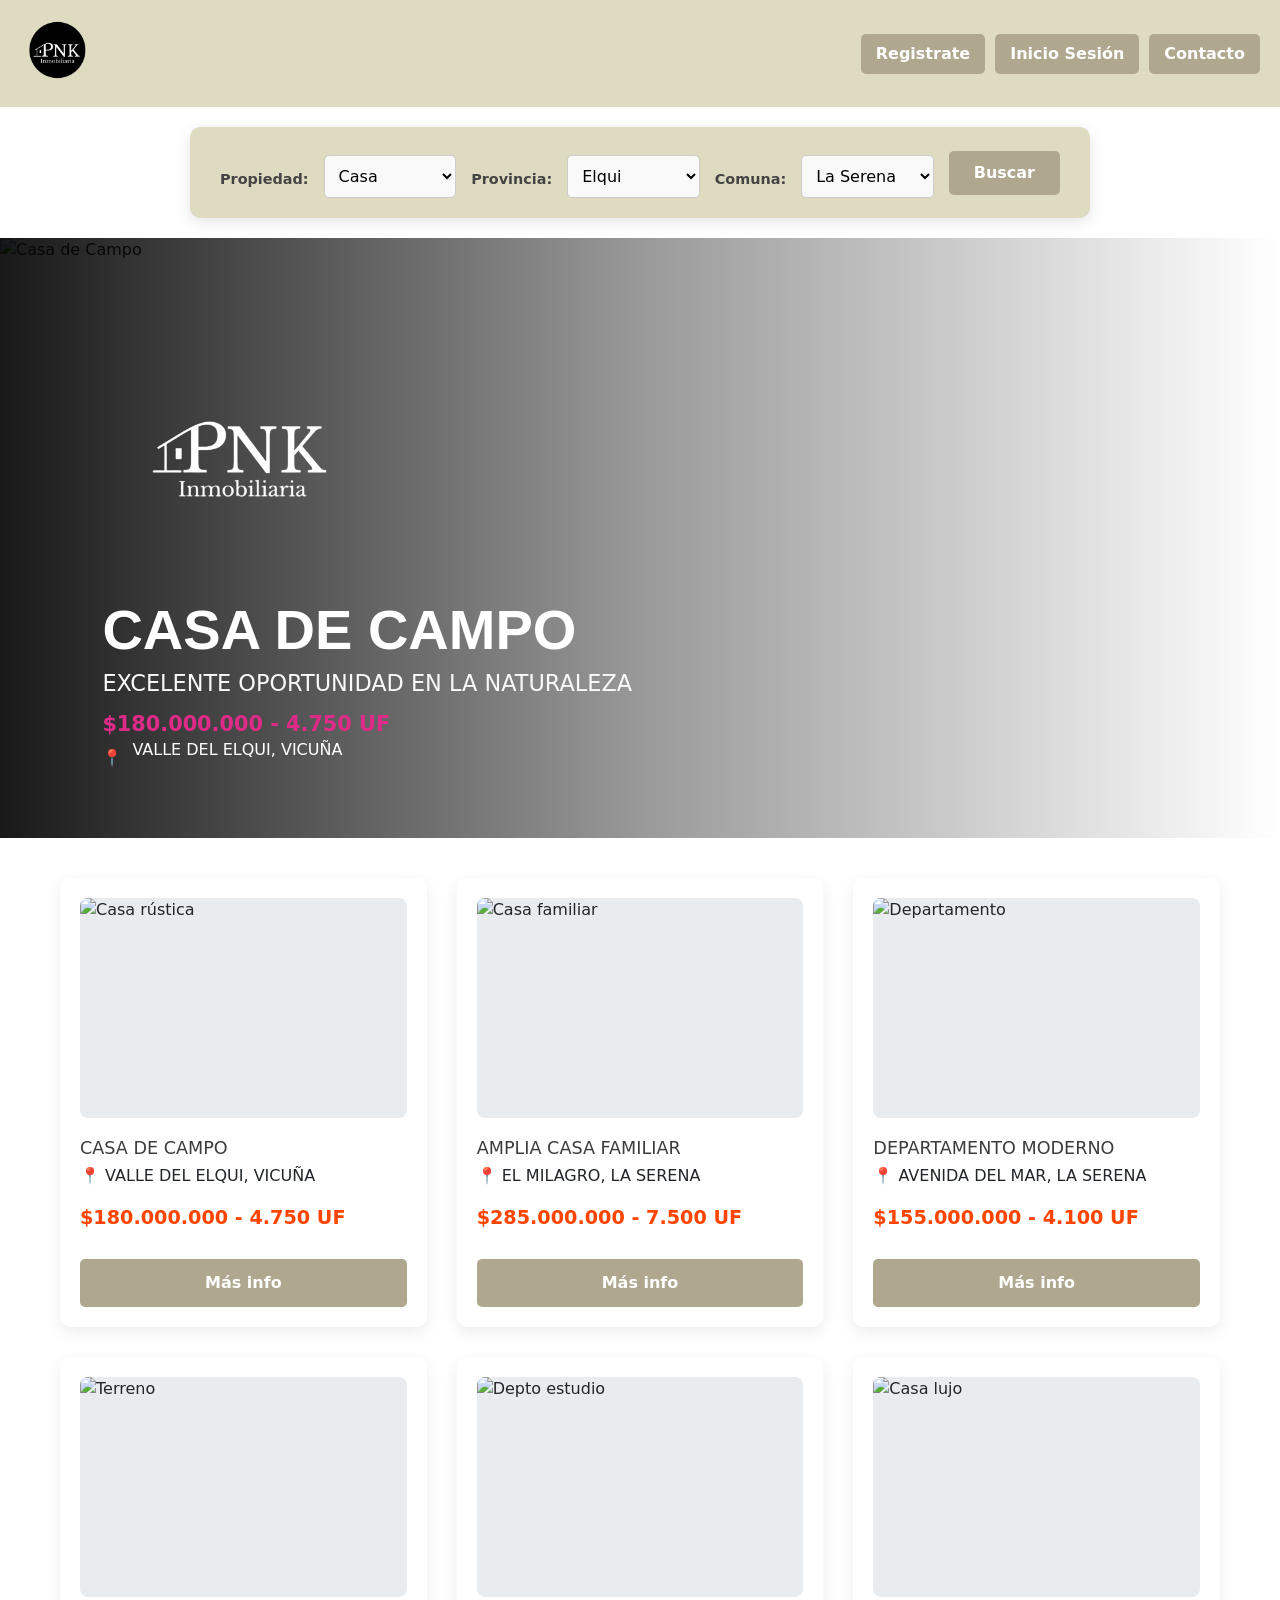
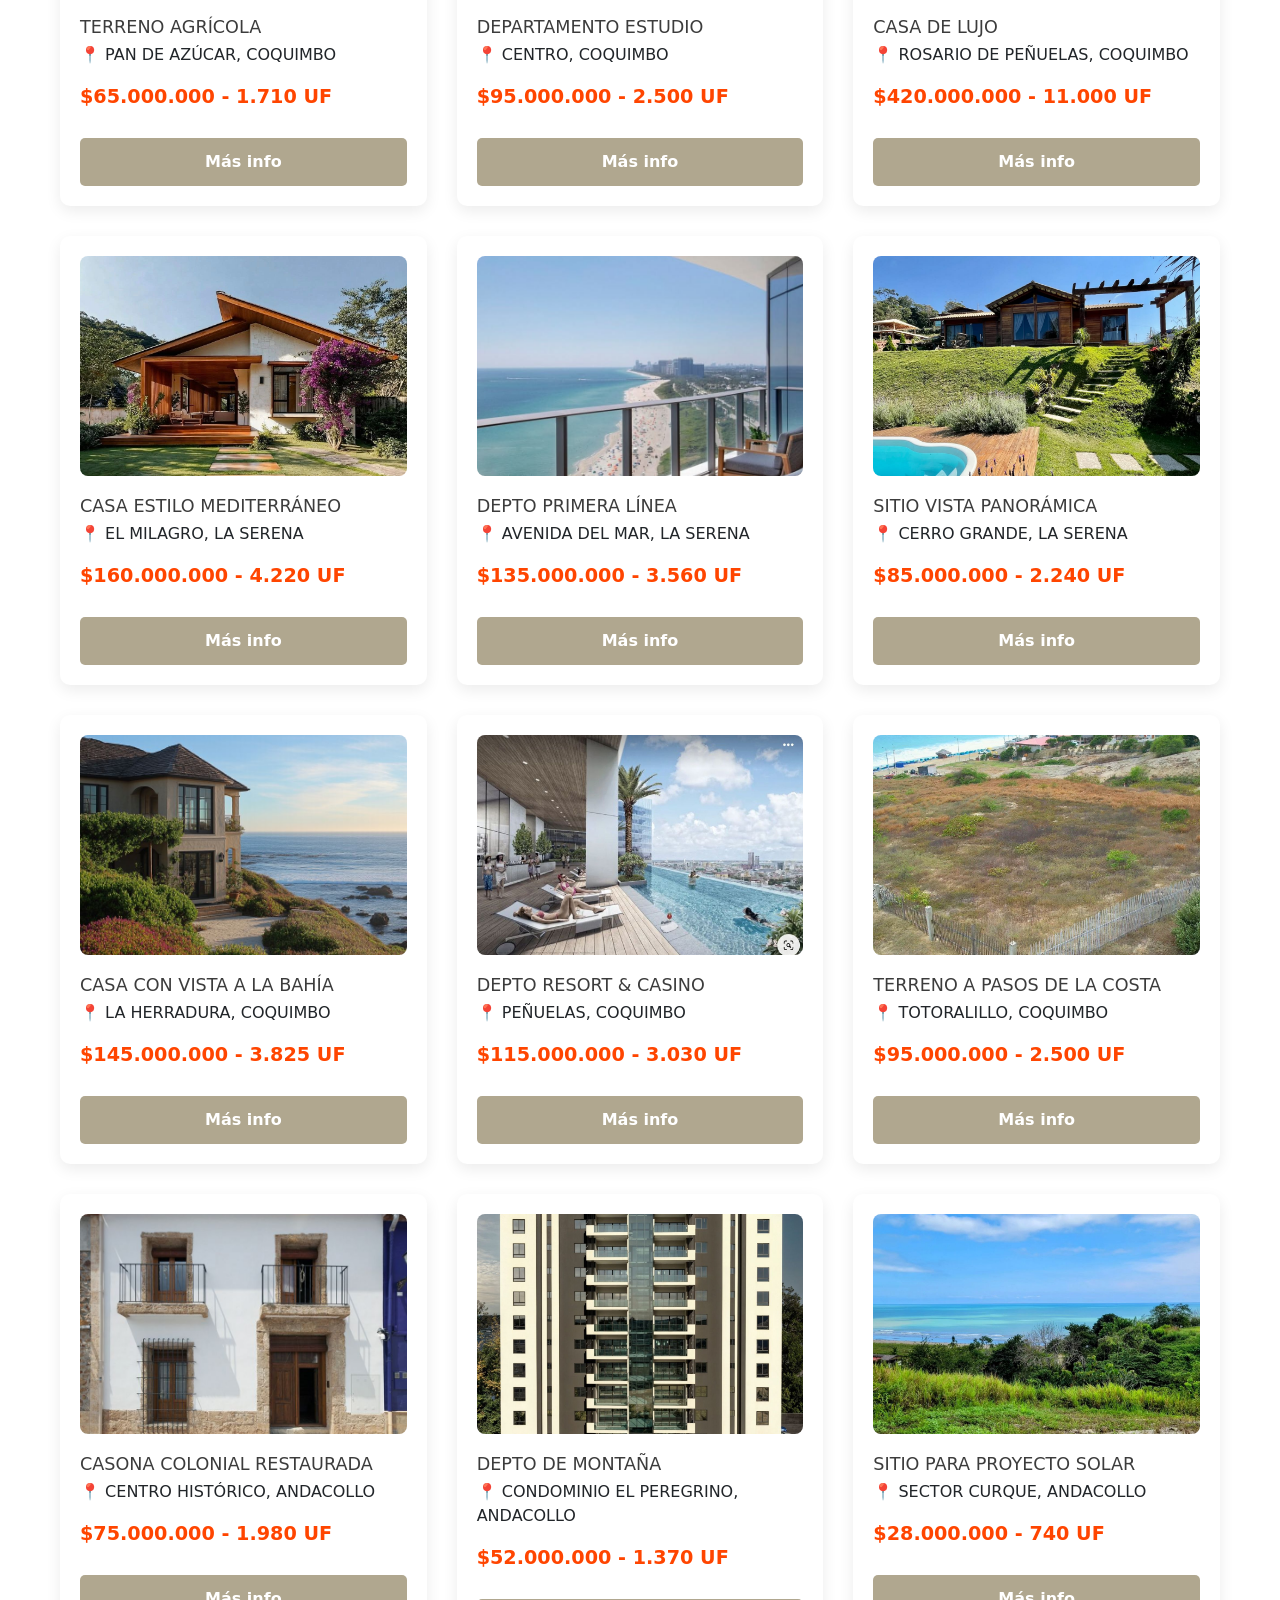
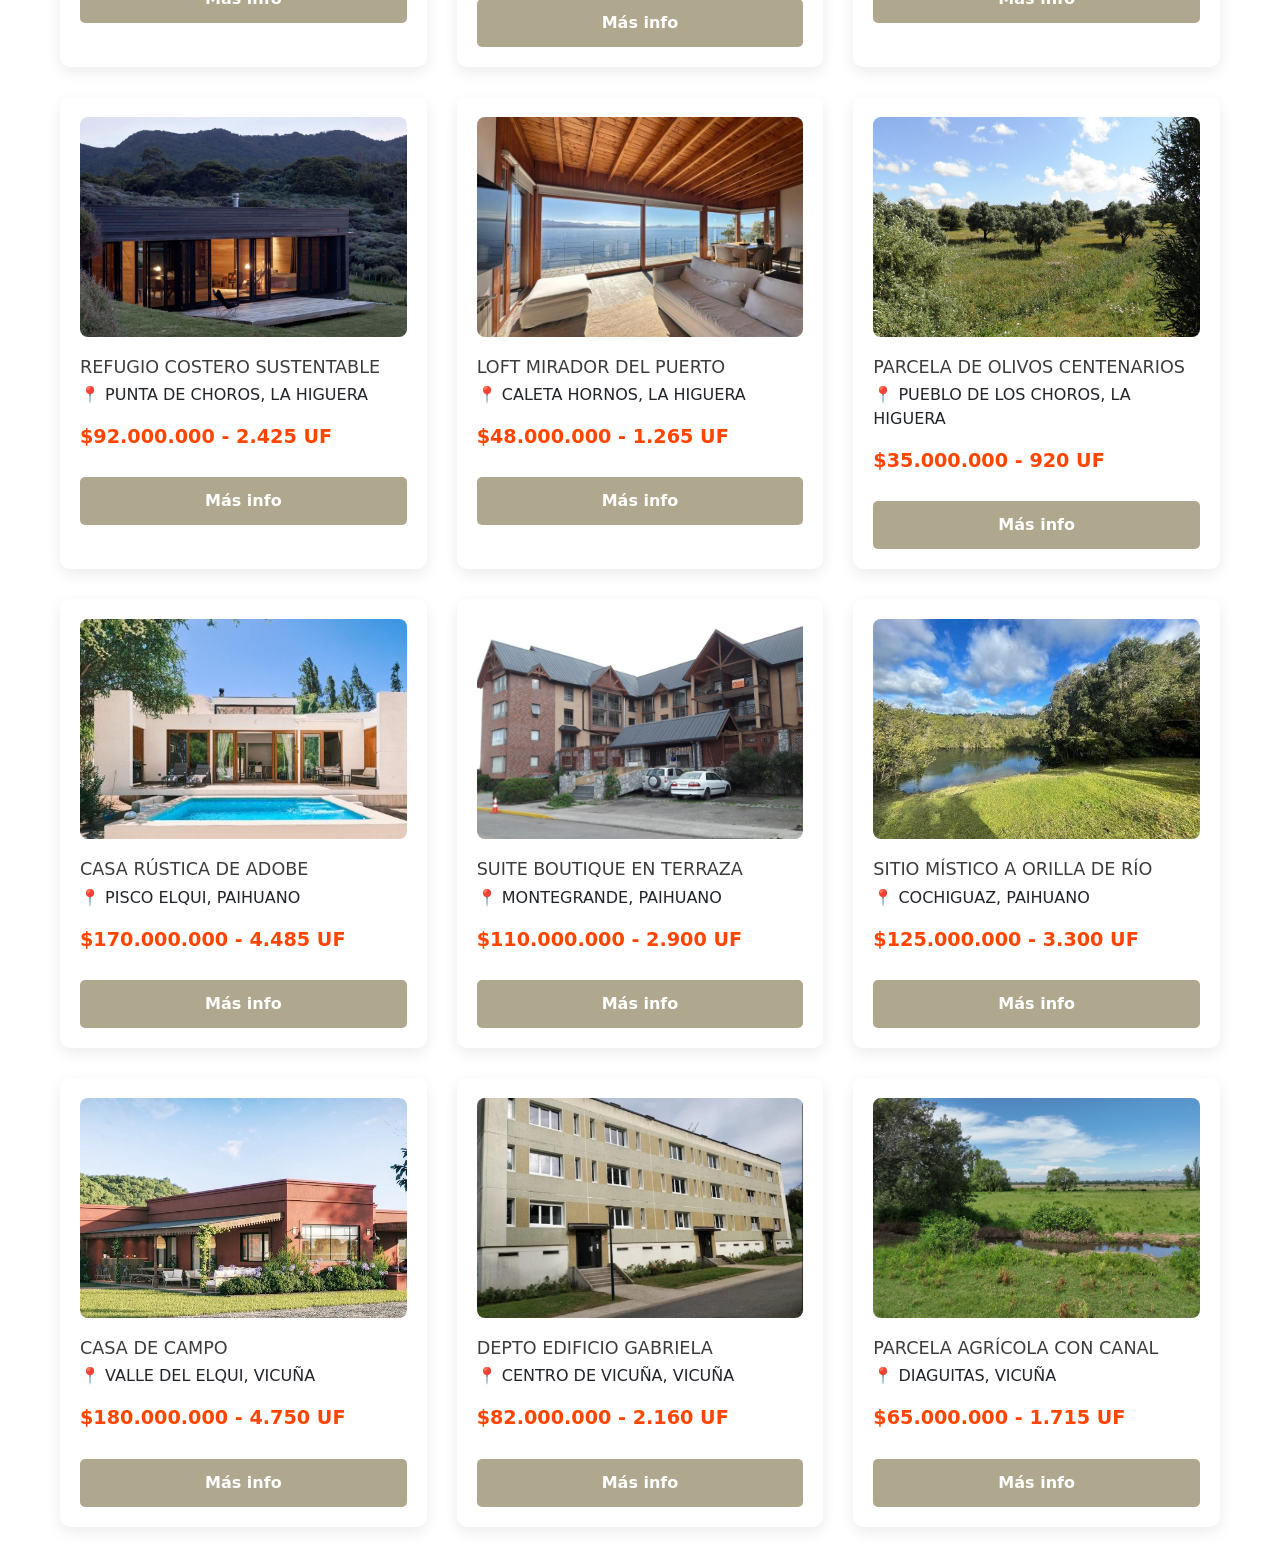
==== index.html @ b803e33d "Subiendo esqueleto oficial: CRUD de propiedades, BD y vistas" ====
<!DOCTYPE html>
<html lang="es">
<head>
  <meta charset="UTF-8">
  <meta name="viewport" content="width=device-width, initial-scale=1.0">
  <title>PNK Inmobiliaria</title>
  <link rel="stylesheet" href="css/mystyle.css">
  <link rel="stylesheet" href="https://cdn.jsdelivr.net/npm/bootstrap@5.3.3/dist/css/bootstrap.min.css">

</head>

<body>

  <header>
<ul>
  <li class="logo">
    <a href="index.html" class="logo-link">
      <img src="img/logo.png" alt="Logo">
    </a>
  </li>
</ul>

<ul>
  <li><a href="registro.php">Registrate</a></li>
  <li><a href="iniciosesion.php">Inicio Sesión</a></li>
  <li><a href="contacto.php">Contacto</a></li>
</ul>
</header>


  <section class="filtros_propiedad">
    <form>
      <label for="tipo_propiedad">Propiedad:</label>
      <select id="tipo_propiedad" name="tipo_propiedad">
        <option value="Casa">Casa</option>
        <option value="Departamento">Departamento</option>
        <option value="Terreno">Terreno</option>
      </select>

      <label for="provincia">Provincia:</label>
      <select id="provincia" name="provincia">
        <option value="Elqui">Elqui</option>
        <option value="Limarí">Limarí</option>
        <option value="Choapa">Choapa</option>
      </select>

      <label for="comuna">Comuna:</label>
      <select id="comuna" name="comuna">
        <option value="La Serena">La Serena</option>
        <option value="Coquimbo">Coquimbo</option>
        <option value="Andacollo">Andacollo</option>
        <option value="La Higuera">La Higuera</option>
        <option value="Paihuano">Paihuano</option>
        <option value="Vicuña">Vicuña</option>
      </select>

      <button type="button" onclick="window.location.href='catalogo.php'">Buscar</button>
    </form>
  </section>

  <section class="carrusel">
    <div id="carouselExampleControls" class="carousel slide" data-bs-ride="carousel" data-bs-interval="4000">
      <div class="carousel-inner">

        <div class="carousel-item active"> 
          <img src="https://images.pexels.com/photos/9643118/pexels-photo-9643118.jpeg" class="d-block w-100" alt="Casa de Campo">
          <div class="carousel-content-overlay">
          <div class="carousel-logo">
          <img src="img/logocarrusel.png" alt="Logo PNK Inmobiliaria" class="logo-img">
          </div>
            <div class="carousel-text-main">
              <h1>CASA DE CAMPO</h1>
              <h2>EXCELENTE OPORTUNIDAD EN LA NATURALEZA</h2>
              <h3 class="destacado">$180.000.000 - 4.750 UF</h3>
            </div>
            <div class="carousel-location">
                <span class="icono-ubicacion">📍</span> <p>VALLE DEL ELQUI, VICUÑA</p>
            </div>
          </div>
        </div>

        <div class="carousel-item"> 
          <img src="https://images.pexels.com/photos/3935333/pexels-photo-3935333.jpeg" class="d-block w-100" alt="Casa Familiar">
          <div class="carousel-content-overlay">
          <div class="carousel-logo"><img src="img/logocarrusel.png" alt="Logo PNK Inmobiliaria" class="logo-img">  </div>
            <div class="carousel-text-main">
              <h1>AMPLIA CASA FAMILIAR</h1>
              <h2>IDEAL PARA LA VIDA EN FAMILIA</h2>
              <h3 class="destacado">$285.000.000 - 7.500 UF</h3>
            </div>
            <div class="carousel-location"><span class="icono-ubicacion">📍</span> <p>EL MILAGRO, LA SERENA</p></div>
          </div>
        </div>

        <div class="carousel-item"> 
          <img src="https://images.pexels.com/photos/28368005/pexels-photo-28368005.jpeg" class="d-block w-100" alt="Departamento">
          <div class="carousel-content-overlay">
          <div class="carousel-logo"><img src="img/logocarrusel.png" alt="Logo PNK Inmobiliaria" class="logo-img">  </div>
            <div class="carousel-text-main">
              <h1>DEPARTAMENTO MODERNO</h1>
              <h2>DISEÑO Y COMODIDAD A PASOS DEL MAR</h2>
              <h3 class="destacado">$155.000.000 - 4.100 UF</h3>
            </div>
            <div class="carousel-location"><span class="icono-ubicacion">📍</span> <p>AVENIDA DEL MAR, LA SERENA</p></div>
          </div>
        </div>

        <div class="carousel-item"> 
          <img src="https://images.pexels.com/photos/36075876/pexels-photo-36075876.jpeg" class="d-block w-100" alt="Terreno">
          <div class="carousel-content-overlay">
          <div class="carousel-logo"><img src="img/logocarrusel.png" alt="Logo PNK Inmobiliaria" class="logo-img">  </div>
            <div class="carousel-text-main">
              <h1>TERRENO AGRÍCOLA</h1>
              <h2>AMPLIOS ESPACIOS PARA TUS PROYECTOS</h2>
              <h3 class="destacado">$65.000.000 - 1.710 UF</h3>
            </div>
            <div class="carousel-location"><span class="icono-ubicacion">📍</span> <p>PAN DE AZÚCAR, COQUIMBO</p></div>
          </div>
        </div>

        <div class="carousel-item"> 
          <img src="https://images.pexels.com/photos/26571206/pexels-photo-26571206.jpeg" class="d-block w-100" alt="Depto Estudio">
          <div class="carousel-content-overlay">
            <div class="carousel-logo"><img src="img/logocarrusel.png" alt="Logo PNK Inmobiliaria" class="logo-img">  </div>
            <div class="carousel-text-main">
              <h1>DEPARTAMENTO ESTUDIO</h1>
              <h2>CÉNTRICO, PRÁCTICO Y CONECTADO</h2>
              <h3 class="destacado">$95.000.000 - 2.500 UF</h3>
            </div>
            <div class="carousel-location"><span class="icono-ubicacion">📍</span> <p>CENTRO, COQUIMBO</p></div>
          </div>
        </div>

        <div class="carousel-item"> 
          <img src="https://images.pexels.com/photos/8134845/pexels-photo-8134845.jpeg" class="d-block w-100" alt="Casa Lujo">
          <div class="carousel-content-overlay">
          <div class="carousel-logo"><img src="img/logocarrusel.png" alt="Logo PNK Inmobiliaria" class="logo-img">  </div>
            <div class="carousel-text-main">
              <h1>CASA DE LUJO</h1>
              <h2>DISEÑO EXCLUSIVO Y FINAS TERMINACIONES</h2>
              <h3 class="destacado">$420.000.000 - 11.000 UF</h3>
            </div>
            <div class="carousel-location"><span class="icono-ubicacion">📍</span> <p>ROSARIO DE PEÑUELAS, COQUIMBO</p></div>
          </div>
        </div>

        <!-- NUEVAS PROPIEDADES CARRUSEL (sin imagen) -->

        <div class="carousel-item"> 
          <img src="img/casa_laserena_mediterraneo.jpg" class="d-block w-100" alt="Casa moderna con antejardín">
          <div class="carousel-content-overlay">
          <div class="carousel-logo"><img src="img/logocarrusel.png" alt="Logo PNK Inmobiliaria" class="logo-img">  </div>
            <div class="carousel-text-main">
              <h1>CASA ESTILO MEDITERRÁNEO</h1>
              <h2>ENCANTO Y ELEGANCIA EN EL MILAGRO</h2>
              <h3 class="destacado">$160.000.000 - 4.220 UF</h3>
            </div>
            <div class="carousel-location"><span class="icono-ubicacion">📍</span> <p>EL MILAGRO, LA SERENA</p></div>
          </div>
        </div>

        <div class="carousel-item"> 
          <img src="img/depto_laserena_primeralinea.jpg" class="d-block w-100" alt="Balcón mirando a la playa">
          <div class="carousel-content-overlay">
          <div class="carousel-logo"><img src="img/logocarrusel.png" alt="Logo PNK Inmobiliaria" class="logo-img">  </div>
            <div class="carousel-text-main">
              <h1>DEPTO PRIMERA LÍNEA</h1>
              <h2>VISTA AL MAR EN AVENIDA DEL MAR</h2>
              <h3 class="destacado">$135.000.000 - 3.560 UF</h3>
            </div>
            <div class="carousel-location"><span class="icono-ubicacion">📍</span> <p>AVENIDA DEL MAR, LA SERENA</p></div>
          </div>
        </div>

        <div class="carousel-item"> 
          <img src="img/terreno_laserena_panoramico.jpg" class="d-block w-100" alt="Sitio en el cerro con vista a la bahía">
          <div class="carousel-content-overlay">
          <div class="carousel-logo"><img src="img/logocarrusel.png" alt="Logo PNK Inmobiliaria" class="logo-img">  </div>
            <div class="carousel-text-main">
              <h1>SITIO VISTA PANORÁMICA</h1>
              <h2>MIRADOR NATURAL EN CERRO GRANDE</h2>
              <h3 class="destacado">$85.000.000 - 2.240 UF</h3>
            </div>
            <div class="carousel-location"><span class="icono-ubicacion">📍</span> <p>CERRO GRANDE, LA SERENA</p></div>
          </div>
        </div>

        <div class="carousel-item"> 
          <img src="img/casa_coquimbo_bahia.jpg" class="d-block w-100" alt="Casa en pendiente mirando al mar">
          <div class="carousel-content-overlay">
          <div class="carousel-logo"><img src="img/logocarrusel.png" alt="Logo PNK Inmobiliaria" class="logo-img">  </div>
            <div class="carousel-text-main">
              <h1>CASA CON VISTA A LA BAHÍA</h1>
              <h2>VIVE FRENTE AL MAR EN LA HERRADURA</h2>
              <h3 class="destacado">$145.000.000 - 3.825 UF</h3>
            </div>
            <div class="carousel-location"><span class="icono-ubicacion">📍</span> <p>LA HERRADURA, COQUIMBO</p></div>
          </div>
        </div>

        <div class="carousel-item"> 
          <img src="img/depto_coquimbo_resort.jpg" class="d-block w-100" alt="Edificio moderno con piscina central">
          <div class="carousel-content-overlay">
          <div class="carousel-logo"><img src="img/logocarrusel.png" alt="Logo PNK Inmobiliaria" class="logo-img">  </div>
            <div class="carousel-text-main">
              <h1>DEPTO RESORT & CASINO</h1>
              <h2>LUJO Y ENTRETENCIÓN EN PEÑUELAS</h2>
              <h3 class="destacado">$115.000.000 - 3.030 UF</h3>
            </div>
            <div class="carousel-location"><span class="icono-ubicacion">📍</span> <p>PEÑUELAS, COQUIMBO</p></div>
          </div>
        </div>

        <div class="carousel-item"> 
          <img src="img/terreno_coquimbo_totoralillo.jpg" class="d-block w-100" alt="Terreno de arena a pasos del agua">
          <div class="carousel-content-overlay">
          <div class="carousel-logo"><img src="img/logocarrusel.png" alt="Logo PNK Inmobiliaria" class="logo-img">  </div>
            <div class="carousel-text-main">
              <h1>TERRENO A PASOS DE LA COSTA</h1>
              <h2>ÚLTIMO TERRENO FRENTE AL MAR</h2>
              <h3 class="destacado">$95.000.000 - 2.500 UF</h3>
            </div>
            <div class="carousel-location"><span class="icono-ubicacion">📍</span> <p>TOTORALILLO, COQUIMBO</p></div>
          </div>
        </div>

        <div class="carousel-item"> 
          <img src="img/casa_andacollo_colonial.jpg" class="d-block w-100" alt="Fachada de casa tradicional/pueblo">
          <div class="carousel-content-overlay">
          <div class="carousel-logo"><img src="img/logocarrusel.png" alt="Logo PNK Inmobiliaria" class="logo-img">  </div>
            <div class="carousel-text-main">
              <h1>CASONA COLONIAL RESTAURADA</h1>
              <h2>HISTORIA Y ARQUITECTURA EN EL CENTRO</h2>
              <h3 class="destacado">$75.000.000 - 1.980 UF</h3>
            </div>
            <div class="carousel-location"><span class="icono-ubicacion">📍</span> <p>CENTRO HISTÓRICO, ANDACOLLO</p></div>
          </div>
        </div>

        <div class="carousel-item"> 
          <img src="img/depto_andacollo_montana.jpg" class="d-block w-100" alt="Edificio pequeño rodeado de cerros">
          <div class="carousel-content-overlay">
          <div class="carousel-logo"><img src="img/logocarrusel.png" alt="Logo PNK Inmobiliaria" class="logo-img">  </div>
            <div class="carousel-text-main">
              <h1>DEPTO DE MONTAÑA</h1>
              <h2>PAZ Y NATURALEZA EN EL PEREGRINO</h2>
              <h3 class="destacado">$52.000.000 - 1.370 UF</h3>
            </div>
            <div class="carousel-location"><span class="icono-ubicacion">📍</span> <p>CONDOMINIO EL PEREGRINO, ANDACOLLO</p></div>
          </div>
        </div>

        <div class="carousel-item"> 
          <img src="img/terreno_andacollo_solar.jpg" class="d-block w-100" alt="Sitio plano, árido y a todo sol">
          <div class="carousel-content-overlay">
          <div class="carousel-logo"><img src="img/logocarrusel.png" alt="Logo PNK Inmobiliaria" class="logo-img">  </div>
            <div class="carousel-text-main">
              <h1>SITIO PARA PROYECTO SOLAR</h1>
              <h2>ENERGÍA RENOVABLE EN CURQUE</h2>
              <h3 class="destacado">$28.000.000 - 740 UF</h3>
            </div>
            <div class="carousel-location"><span class="icono-ubicacion">📍</span> <p>SECTOR CURQUE, ANDACOLLO</p></div>
          </div>
        </div>

        <div class="carousel-item"> 
          <img src="img/casa_madera_playa.jpg" class="d-block w-100" alt="Casa de madera estilo playero/dunas">
          <div class="carousel-content-overlay">
          <div class="carousel-logo"><img src="img/logocarrusel.png" alt="Logo PNK Inmobiliaria" class="logo-img">  </div>
            <div class="carousel-text-main">
              <h1>REFUGIO COSTERO SUSTENTABLE</h1>
              <h2>ECO-LUJO EN PUNTA DE CHOROS</h2>
              <h3 class="destacado">$92.000.000 - 2.425 UF</h3>
            </div>
            <div class="carousel-location"><span class="icono-ubicacion">📍</span> <p>PUNTA DE CHOROS, LA HIGUERA</p></div>
          </div>
        </div>

        <div class="carousel-item"> 
          <img src="img/depto_lahiguera_loft.jpg" class="d-block w-100" alt="Ventanal interior mirando botes de caleta">
          <div class="carousel-content-overlay">
          <div class="carousel-logo"><img src="img/logocarrusel.png" alt="Logo PNK Inmobiliaria" class="logo-img">  </div>
            <div class="carousel-text-main">
              <h1>LOFT MIRADOR DEL PUERTO</h1>
              <h2>VISTA ÚNICA EN CALETA HORNOS</h2>
              <h3 class="destacado">$48.000.000 - 1.265 UF</h3>
            </div>
            <div class="carousel-location"><span class="icono-ubicacion">📍</span> <p>CALETA HORNOS, LA HIGUERA</p></div>
          </div>
        </div>

        <div class="carousel-item"> 
          <img src="img/terreno_lahiguera_olivos.jpg" class="d-block w-100" alt="Parcela de tierra seca con olivos">
          <div class="carousel-content-overlay">
          <div class="carousel-logo"><img src="img/logocarrusel.png" alt="Logo PNK Inmobiliaria" class="logo-img">  </div>
            <div class="carousel-text-main">
              <h1>PARCELA DE OLIVOS CENTENARIOS</h1>
              <h2>TRADICIÓN Y NATURALEZA EN LOS CHOROS</h2>
              <h3 class="destacado">$35.000.000 - 920 UF</h3>
            </div>
            <div class="carousel-location"><span class="icono-ubicacion">📍</span> <p>PUEBLO DE LOS CHOROS, LA HIGUERA</p></div>
          </div>
        </div>

        <div class="carousel-item"> 
          <img src="img/casa_paihuano_adobe.jpg" class="d-block w-100" alt="Casita blanca rústica de Pisco Elqui">
          <div class="carousel-content-overlay">
          <div class="carousel-logo"><img src="img/logocarrusel.png" alt="Logo PNK Inmobiliaria" class="logo-img">  </div>
            <div class="carousel-text-main">
              <h1>CASA RÚSTICA DE ADOBE</h1>
              <h2>ARQUITECTURA TRADICIONAL EN PISCO ELQUI</h2>
              <h3 class="destacado">$170.000.000 - 4.485 UF</h3>
            </div>
            <div class="carousel-location"><span class="icono-ubicacion">📍</span> <p>PISCO ELQUI, PAIHUANO</p></div>
          </div>
        </div>

        <div class="carousel-item"> 
          <img src="img/depto_paihuano_suite.jpg" class="d-block w-100" alt="Terraza en altura mirando el valle">
          <div class="carousel-content-overlay">
          <div class="carousel-logo"><img src="img/logocarrusel.png" alt="Logo PNK Inmobiliaria" class="logo-img">  </div>
            <div class="carousel-text-main">
              <h1>SUITE BOUTIQUE EN TERRAZA</h1>
              <h2>EXCLUSIVIDAD EN MONTEGRANDE</h2>
              <h3 class="destacado">$110.000.000 - 2.900 UF</h3>
            </div>
            <div class="carousel-location"><span class="icono-ubicacion">📍</span> <p>MONTEGRANDE, PAIHUANO</p></div>
          </div>
        </div>

        <div class="carousel-item"> 
          <img src="img/terreno_paihuano_rio.jpg" class="d-block w-100" alt="Sitio verde con piedras al lado del río">
          <div class="carousel-content-overlay">
          <div class="carousel-logo"><img src="img/logocarrusel.png" alt="Logo PNK Inmobiliaria" class="logo-img">  </div>
            <div class="carousel-text-main">
              <h1>SITIO MÍSTICO A ORILLA DE RÍO</h1>
              <h2>ENERGÍA Y NATURALEZA EN COCHIGUAZ</h2>
              <h3 class="destacado">$125.000.000 - 3.300 UF</h3>
            </div>
            <div class="carousel-location"><span class="icono-ubicacion">📍</span> <p>COCHIGUAZ, PAIHUANO</p></div>
          </div>
        </div>

        <div class="carousel-item"> 
          <img src="img/casa_roja_campo.jpg" class="d-block w-100" alt="Casa roja de campo">
          <div class="carousel-content-overlay">
          <div class="carousel-logo"><img src="img/logocarrusel.png" alt="Logo PNK Inmobiliaria" class="logo-img">  </div>
            <div class="carousel-text-main">
              <h1>CASA DE CAMPO</h1>
              <h2>NUEVA OPORTUNIDAD EN EL VALLE DEL ELQUI</h2>
              <h3 class="destacado">$180.000.000 - 4.750 UF</h3>
            </div>
            <div class="carousel-location"><span class="icono-ubicacion">📍</span> <p>VALLE DEL ELQUI, VICUÑA</p></div>
          </div>
        </div>

        <div class="carousel-item"> 
          <img src="img/depto_vicuna_gabriela.jpg" class="d-block w-100" alt="Edificio de 3 pisos en calle tranquila">
          <div class="carousel-content-overlay">
          <div class="carousel-logo"><img src="img/logocarrusel.png" alt="Logo PNK Inmobiliaria" class="logo-img">  </div>
            <div class="carousel-text-main">
              <h1>DEPTO EDIFICIO GABRIELA</h1>
              <h2>MODERNO DEPARTAMENTO EN VICUÑA</h2>
              <h3 class="destacado">$82.000.000 - 2.160 UF</h3>
            </div>
            <div class="carousel-location"><span class="icono-ubicacion">📍</span> <p>CENTRO DE VICUÑA, VICUÑA</p></div>
          </div>
        </div>

        <div class="carousel-item"> 
          <img src="img/terreno_vicuna_agricola.jpg" class="d-block w-100" alt="Tierra arada con canal de regadío">
          <div class="carousel-content-overlay">
          <div class="carousel-logo"><img src="img/logocarrusel.png" alt="Logo PNK Inmobiliaria" class="logo-img">  </div>
            <div class="carousel-text-main">
              <h1>PARCELA AGRÍCOLA CON CANAL</h1>
              <h2>TIERRA FÉRTIL EN DIAGUITAS</h2>
              <h3 class="destacado">$65.000.000 - 1.715 UF</h3>
            </div>
            <div class="carousel-location"><span class="icono-ubicacion">📍</span> <p>DIAGUITAS, VICUÑA</p></div>
          </div>
        </div>

      </div> <button class="carousel-control-prev" type="button" data-bs-target="#carouselExampleControls" data-bs-slide="prev">
        <span class="carousel-control-prev-icon" aria-hidden="true"></span>
        <span class="visually-hidden">Anterior</span>
      </button>
      <button class="carousel-control-next" type="button" data-bs-target="#carouselExampleControls" data-bs-slide="next">
        <span class="carousel-control-next-icon" aria-hidden="true"></span>
        <span class="visually-hidden">Siguiente</span>
      </button>
    </div> 
  </section>

  <section class="zona-tarjetas">

    <article class="tarjeta">
        <div class="caja-foto">
            <img src="https://images.pexels.com/photos/9643118/pexels-photo-9643118.jpeg" alt="Casa rústica">
        </div>
        <div class="texto-propiedad">
          <h3>CASA DE CAMPO</h3>
          <p class="ubicacion">📍 VALLE DEL ELQUI, VICUÑA</p>
          <p class="precio-destacado">$180.000.000 - 4.750 UF</p>
        </div>
        <a href="catalogo.php"><button>Más info</button></a>
    </article>

    <article class="tarjeta">
        <div class="caja-foto">
            <img src="https://images.pexels.com/photos/3935333/pexels-photo-3935333.jpeg" alt="Casa familiar">
        </div>
        <div class="texto-propiedad">
          <h3>AMPLIA CASA FAMILIAR</h3>
          <p class="ubicacion">📍 EL MILAGRO, LA SERENA</p>
          <p class="precio-destacado">$285.000.000 - 7.500 UF</p>
        </div>
        <a href="catalogo.php"><button>Más info</button></a>
    </article>

    <article class="tarjeta">
        <div class="caja-foto">
            <img src="https://images.pexels.com/photos/28368005/pexels-photo-28368005.jpeg" alt="Departamento">
        </div>
        <div class="texto-propiedad">
          <h3>DEPARTAMENTO MODERNO</h3>
          <p class="ubicacion">📍 AVENIDA DEL MAR, LA SERENA</p>
          <p class="precio-destacado">$155.000.000 - 4.100 UF</p>
        </div>
        <a href="catalogo.php"><button>Más info</button></a>
    </article>

    <article class="tarjeta">
        <div class="caja-foto">
            <img src="https://images.pexels.com/photos/36075876/pexels-photo-36075876.jpeg" alt="Terreno">
        </div>
        <div class="texto-propiedad">
          <h3>TERRENO AGRÍCOLA</h3>
          <p class="ubicacion">📍 PAN DE AZÚCAR, COQUIMBO</p>
          <p class="precio-destacado">$65.000.000 - 1.710 UF</p>
        </div>
        <a href="catalogo.php"><button>Más info</button></a>
    </article>

    <article class="tarjeta">
        <div class="caja-foto">
            <img src="https://images.pexels.com/photos/26571206/pexels-photo-26571206.jpeg" alt="Depto estudio">
        </div>
        <div class="texto-propiedad">
          <h3>DEPARTAMENTO ESTUDIO</h3>
          <p class="ubicacion">📍 CENTRO, COQUIMBO</p>
          <p class="precio-destacado">$95.000.000 - 2.500 UF</p>
        </div>
        <a href="catalogo.php"><button>Más info</button></a>
    </article>

    <article class="tarjeta">
        <div class="caja-foto">
            <img src="https://images.pexels.com/photos/8134845/pexels-photo-8134845.jpeg" alt="Casa lujo">
        </div>
        <div class="texto-propiedad">
          <h3>CASA DE LUJO</h3>
          <p class="ubicacion">📍 ROSARIO DE PEÑUELAS, COQUIMBO</p>
          <p class="precio-destacado">$420.000.000 - 11.000 UF</p>
        </div>
        <a href="catalogo.php"><button>Más info</button></a>
    </article>

    <!-- NUEVAS PROPIEDADES -->

    <article class="tarjeta">
        <div class="caja-foto">
            <img src="img/casa_laserena_mediterraneo.jpg" alt="Casa moderna con antejardín">
        </div>
        <div class="texto-propiedad">
          <h3>CASA ESTILO MEDITERRÁNEO</h3>
          <p class="ubicacion">📍 EL MILAGRO, LA SERENA</p>
          <p class="precio-destacado">$160.000.000 - 4.220 UF</p>
        </div>
        <a href="catalogo.php"><button>Más info</button></a>
    </article>

    <article class="tarjeta">
        <div class="caja-foto">
            <img src="img/depto_laserena_primeralinea.jpg" alt="Balcón mirando a la playa">
        </div>
        <div class="texto-propiedad">
          <h3>DEPTO PRIMERA LÍNEA</h3>
          <p class="ubicacion">📍 AVENIDA DEL MAR, LA SERENA</p>
          <p class="precio-destacado">$135.000.000 - 3.560 UF</p>
        </div>
        <a href="catalogo.php"><button>Más info</button></a>
    </article>

    <article class="tarjeta">
        <div class="caja-foto">
            <img src="img/terreno_laserena_panoramico.jpg" alt="Sitio en el cerro con vista a la bahía">
        </div>
        <div class="texto-propiedad">
          <h3>SITIO VISTA PANORÁMICA</h3>
          <p class="ubicacion">📍 CERRO GRANDE, LA SERENA</p>
          <p class="precio-destacado">$85.000.000 - 2.240 UF</p>
        </div>
        <a href="catalogo.php"><button>Más info</button></a>
    </article>

    <article class="tarjeta">
        <div class="caja-foto">
            <img src="img/casa_coquimbo_bahia.jpg" alt="Casa en pendiente mirando al mar">
        </div>
        <div class="texto-propiedad">
          <h3>CASA CON VISTA A LA BAHÍA</h3>
          <p class="ubicacion">📍 LA HERRADURA, COQUIMBO</p>
          <p class="precio-destacado">$145.000.000 - 3.825 UF</p>
        </div>
        <a href="catalogo.php"><button>Más info</button></a>
    </article>

    <article class="tarjeta">
        <div class="caja-foto">
            <img src="img/depto_coquimbo_resort.jpg" alt="Edificio moderno con piscina central">
        </div>
        <div class="texto-propiedad">
          <h3>DEPTO RESORT & CASINO</h3>
          <p class="ubicacion">📍 PEÑUELAS, COQUIMBO</p>
          <p class="precio-destacado">$115.000.000 - 3.030 UF</p>
        </div>
        <a href="catalogo.php"><button>Más info</button></a>
    </article>

    <article class="tarjeta">
        <div class="caja-foto">
            <img src="img/terreno_coquimbo_totoralillo.jpg" alt="Terreno de arena a pasos del agua">
        </div>
        <div class="texto-propiedad">
          <h3>TERRENO A PASOS DE LA COSTA</h3>
          <p class="ubicacion">📍 TOTORALILLO, COQUIMBO</p>
          <p class="precio-destacado">$95.000.000 - 2.500 UF</p>
        </div>
        <a href="catalogo.php"><button>Más info</button></a>
    </article>

    <article class="tarjeta">
        <div class="caja-foto">
            <img src="img/casa_andacollo_colonial.jpg" alt="Fachada de casa tradicional/pueblo">
        </div>
        <div class="texto-propiedad">
          <h3>CASONA COLONIAL RESTAURADA</h3>
          <p class="ubicacion">📍 CENTRO HISTÓRICO, ANDACOLLO</p>
          <p class="precio-destacado">$75.000.000 - 1.980 UF</p>
        </div>
        <a href="catalogo.php"><button>Más info</button></a>
    </article>

    <article class="tarjeta">
        <div class="caja-foto">
            <img src="img/depto_andacollo_montana.jpg" alt="Edificio pequeño rodeado de cerros">
        </div>
        <div class="texto-propiedad">
          <h3>DEPTO DE MONTAÑA</h3>
          <p class="ubicacion">📍 CONDOMINIO EL PEREGRINO, ANDACOLLO</p>
          <p class="precio-destacado">$52.000.000 - 1.370 UF</p>
        </div>
        <a href="catalogo.php"><button>Más info</button></a>
    </article>

    <article class="tarjeta">
        <div class="caja-foto">
            <img src="img/terreno_andacollo_solar.jpg" alt="Sitio plano, árido y a todo sol">
        </div>
        <div class="texto-propiedad">
          <h3>SITIO PARA PROYECTO SOLAR</h3>
          <p class="ubicacion">📍 SECTOR CURQUE, ANDACOLLO</p>
          <p class="precio-destacado">$28.000.000 - 740 UF</p>
        </div>
        <a href="catalogo.php"><button>Más info</button></a>
    </article>

    <article class="tarjeta">
        <div class="caja-foto">
            <img src="img/casa_madera_playa.jpg" alt="Casa de madera estilo playero/dunas">
        </div>
        <div class="texto-propiedad">
          <h3>REFUGIO COSTERO SUSTENTABLE</h3>
          <p class="ubicacion">📍 PUNTA DE CHOROS, LA HIGUERA</p>
          <p class="precio-destacado">$92.000.000 - 2.425 UF</p>
        </div>
        <a href="catalogo.php"><button>Más info</button></a>
    </article>

    <article class="tarjeta">
        <div class="caja-foto">
            <img src="img/depto_lahiguera_loft.jpg" alt="Ventanal interior mirando botes de caleta">
        </div>
        <div class="texto-propiedad">
          <h3>LOFT MIRADOR DEL PUERTO</h3>
          <p class="ubicacion">📍 CALETA HORNOS, LA HIGUERA</p>
          <p class="precio-destacado">$48.000.000 - 1.265 UF</p>
        </div>
        <a href="catalogo.php"><button>Más info</button></a>
    </article>

    <article class="tarjeta">
        <div class="caja-foto">
            <img src="img/terreno_lahiguera_olivos.jpg" alt="Parcela de tierra seca con olivos">
        </div>
        <div class="texto-propiedad">
          <h3>PARCELA DE OLIVOS CENTENARIOS</h3>
          <p class="ubicacion">📍 PUEBLO DE LOS CHOROS, LA HIGUERA</p>
          <p class="precio-destacado">$35.000.000 - 920 UF</p>
        </div>
        <a href="catalogo.php"><button>Más info</button></a>
    </article>

    <article class="tarjeta">
        <div class="caja-foto">
            <img src="img/casa_paihuano_adobe.jpg" alt="Casita blanca rústica de Pisco Elqui">
        </div>
        <div class="texto-propiedad">
          <h3>CASA RÚSTICA DE ADOBE</h3>
          <p class="ubicacion">📍 PISCO ELQUI, PAIHUANO</p>
          <p class="precio-destacado">$170.000.000 - 4.485 UF</p>
        </div>
        <a href="catalogo.php"><button>Más info</button></a>
    </article>

    <article class="tarjeta">
        <div class="caja-foto">
            <img src="img/depto_paihuano_suite.jpg" alt="Terraza en altura mirando el valle">
        </div>
        <div class="texto-propiedad">
          <h3>SUITE BOUTIQUE EN TERRAZA</h3>
          <p class="ubicacion">📍 MONTEGRANDE, PAIHUANO</p>
          <p class="precio-destacado">$110.000.000 - 2.900 UF</p>
        </div>
        <a href="catalogo.php"><button>Más info</button></a>
    </article>

    <article class="tarjeta">
        <div class="caja-foto">
            <img src="img/terreno_paihuano_rio.jpg" alt="Sitio verde con piedras al lado del río">
        </div>
        <div class="texto-propiedad">
          <h3>SITIO MÍSTICO A ORILLA DE RÍO</h3>
          <p class="ubicacion">📍 COCHIGUAZ, PAIHUANO</p>
          <p class="precio-destacado">$125.000.000 - 3.300 UF</p>
        </div>
        <a href="catalogo.php"><button>Más info</button></a>
    </article>

    <article class="tarjeta">
        <div class="caja-foto">
            <img src="img/casa_roja_campo.jpg" alt="Casa roja de campo">
        </div>
        <div class="texto-propiedad">
          <h3>CASA DE CAMPO</h3>
          <p class="ubicacion">📍 VALLE DEL ELQUI, VICUÑA</p>
          <p class="precio-destacado">$180.000.000 - 4.750 UF</p>
        </div>
        <a href="catalogo.php"><button>Más info</button></a>
    </article>

    <article class="tarjeta">
        <div class="caja-foto">
            <img src="img/depto_vicuna_gabriela.jpg" alt="Edificio de 3 pisos en calle tranquila">
        </div>
        <div class="texto-propiedad">
          <h3>DEPTO EDIFICIO GABRIELA</h3>
          <p class="ubicacion">📍 CENTRO DE VICUÑA, VICUÑA</p>
          <p class="precio-destacado">$82.000.000 - 2.160 UF</p>
        </div>
        <a href="catalogo.php"><button>Más info</button></a>
    </article>

    <article class="tarjeta">
        <div class="caja-foto">
            <img src="img/terreno_vicuna_agricola.jpg" alt="Tierra arada con canal de regadío">
        </div>
        <div class="texto-propiedad">
          <h3>PARCELA AGRÍCOLA CON CANAL</h3>
          <p class="ubicacion">📍 DIAGUITAS, VICUÑA</p>
          <p class="precio-destacado">$65.000.000 - 1.715 UF</p>
        </div>
        <a href="catalogo.php"><button>Más info</button></a>
    </article>

  </section>

  <script src="https://cdn.jsdelivr.net/npm/bootstrap@5.3.3/dist/js/bootstrap.bundle.min.js"></script>
</body>
</html>
---- css/mystyle.css ----
body {
  background-color: #efeee4;
  margin: 0;
  padding: 0;
}

h1 {
  color: #3c3c3c;
  background-color: #efeee4;
  font-family: 'Segoe UI', Tahoma, Geneva, Verdana, sans-serif;
}

/* LOGO PRINCIPAL */
header {
  background-color: #dedbc1;
  padding: 10px 20px;
  display: flex;
  justify-content: space-between;
  align-items: center;
  position: relative;
  z-index: 100;
}

header .logo img {
  height: 80px;
  width: auto;
  display: block;
  transition: transform 0.8s ease;
}

header .logo img:hover {
  transform: scale(1.05);
}

/* Dashboard logo (si se usa en otra página) */
.dashboard-logo img {
  height: 50px;
  width: auto;
  display: inline-block;
}

header ul {
  list-style: none;
  margin: 0;
  padding: 0;
  display: flex;
  gap: 10px;
}

header ul li a {
  display: inline-block;
  border-radius: 5px;
  padding: 8px 15px;
  background-color: #b0a78f;
  color: white;
  text-decoration: none;
  cursor: pointer;
  font-weight: bold;
}

header ul li.logo a {
  border: none !important;
  background-color: transparent;
  padding: 0;
}

header ul li a:hover {
  background-color: #3c3c3c;
  color: #fff;
}

/* MENU */
header .menu ul {
  list-style: none;
  margin: 0;
  padding: 0;
  display: flex;
  justify-content: space-between;
  align-items: center;
}

header .menu li {
  margin: 0 5px;
}

header .menu li.logo a {
  font-weight: bold;
  font-size: 18px;
  color: #3c3c3c;
  text-decoration: none;
}

header .menu li a {
  display: inline-block;
  border-radius: 5px;
  padding: 8px 15px;
  border: 1px solid #3c3c3c;
  background-color: #b0a78f;
  color: white;
  text-decoration: none;
  cursor: pointer;
}

header .menu li a:hover {
  background-color: #3c3c3c;
  color: #fff;
}

/* Botón desplegable menú */
.dropdown {
  position: relative;
}

.dropdown-content {
  display: none;
  position: absolute;
  background-color: #dedbc1;
  min-width: 180px;
  box-shadow: 0 8px 16px rgba(0, 0, 0, 0.2);
  border-radius: 5px;
  z-index: 101; /* Aseguramos que esté sobre el carrusel */
}

.dropdown-content a {
  display: block;
  padding: 10px;
  color: #3c3c3c;
  text-decoration: none;
}

.dropdown-content a:hover {
  background-color: #3c3c3c;
  color: white;
}

.dropdown:hover .dropdown-content {
  display: block;
}

/* BUSCADOR / FILTROS */
.filtros_propiedad {
  position: relative;
  z-index: 50;
}

.filtros select,
.filtros button {
  border-radius: 5px;
  padding: 8px 15px;
  border: 1px solid #3c3c3c;
}

section form {
  background-color: #dedbc1;
  padding: 20px 30px;
  border-radius: 10px;
  box-shadow: 0 4px 15px rgba(0, 0, 0, 0.1);
  display: flex;
  justify-content: center;
  align-items: center;
  gap: 15px;
  max-width: 900px;
  margin: 20px auto;
}

section form label {
  font-weight: bold;
  color: #444;
}

section form select {
  padding: 10px;
  border: 1px solid #cccccc;
  border-radius: 5px;
  font-size: 1rem;
  background-color: #f9f9f9;
  cursor: pointer;
}

section form button {
  padding: 10px 25px;
  background-color: #b0a78f;
  color: white;
  border: none;
  border-radius: 5px;
  font-size: 1rem;
  font-weight: bold;
  cursor: pointer;
  transition: background-color 0.3s ease;
}

section form button:hover {
  background-color: #4a4444;
}

/* CARRUSEL */
.carrusel {
  position: relative;
  z-index: 1;
}

.carousel-item img {
  height: 600px;
  object-fit: cover;
}

.carousel-content-overlay {
  position: absolute;
  top: 0;
  left: 0;
  right: 0;
  bottom: 0;
  background: linear-gradient(to right, rgba(0, 0, 0, 0.9) 0%, rgba(0, 0, 0, 0.4) 50%, transparent 100%) !important;
  display: flex;
  flex-direction: column;
  justify-content: space-between;
  align-items: flex-start;
  padding: 60px 8%;
  box-sizing: border-box;
  pointer-events: none;
  z-index: 10;
  color: white;
}

/* Logo carrusel */
.carousel-logo {
  top: 100px;
  left: 2px;
  z-index: 10;
}

.carousel-logo .logo-img {
  width: 300px;
  height: auto;
}

.logo-texto {
  display: flex;
  flex-direction: column;
  align-items: flex-start;
  line-height: 1.1;
}

.logo-texto span {
  font-size: 0.8rem !important;
  letter-spacing: 2px !important;
  color: #cccccc !important;
  text-transform: uppercase;
}

.logo-texto strong {
  font-size: 2.2rem !important;
  color: #ffffff !important;
  font-weight: 900 !important;
  margin: 2px 0;
}

.logo-texto small {
  font-size: 0.7rem !important;
  letter-spacing: 4px !important;
  color: #b0a78f !important;
  text-transform: uppercase;
}

/* Texto principal del carrusel */
.carousel-text-main {
  display: flex;
  flex-direction: column;
  align-items: flex-start;
  text-align: left;
  max-width: 700px;
}

.carousel-text-main h1 {
  font-size: 3.5rem !important;
  font-weight: bold !important;
  color: #ffffff !important;
  background-color: transparent !important;
  text-transform: uppercase;
  margin: 0 0 10px 0 !important;
  padding: 0 !important;
  line-height: 1.1;
}

.carousel-text-main h2 {
  font-size: 1.4rem !important;
  color: #f8f9fa !important;
  margin: 0 0 15px 0 !important;
  text-transform: uppercase;
  font-weight: normal;
}

.carousel-text-main h3.destacado {
  font-size: 1.3rem !important;
  font-weight: bold !important;
  color: #e02a8a !important;
  margin: 0 !important;
}

.carousel-location {
  display: flex;
  align-items: center;
  gap: 10px;
  color: white;
}

/* TARJETAS */
.zona-tarjetas {
  display: flex;
  justify-content: center;
  gap: 30px;
  max-width: 1200px;
  margin: 40px auto;
  padding: 0 20px;
  flex-wrap: wrap;
}

.tarjeta {
  background-color: #ffffff;
  padding: 20px;
  border-radius: 10px;
  box-shadow: 0 5px 15px rgba(0, 0, 0, 0.08);
  width: calc(33.333% - 20px);
  max-width: 400px;
  transition: transform 0.3s ease;
}

.tarjeta:hover {
  transform: translateY(-10px);
}

.caja-foto {
  background-color: #e9ecef;
  border-radius: 8px;
  height: 220px;
  margin-bottom: 20px;
  overflow: hidden;
  display: flex;
  justify-content: center;
  align-items: center;
}

.caja-foto img {
  width: 100%;
  height: 100%;
  object-fit: cover;
}

.texto-propiedad h3 {
  margin: 0 0 5px 0;
  font-size: 1.1rem;
  color: #3c3c3c;
  text-align: left;
}

.texto-propiedad .precio-destacado {
  font-size: 1.2rem;
  font-weight: bold;
  color: #ff4500;
  text-align: left;
}

.tarjeta button {
  width: 100%;
  padding: 12px;
  background-color: #b0a78f;
  color: white;
  border: none;
  border-radius: 5px;
  font-weight: bold;
  cursor: pointer;
  margin-top: 10px;
}

/* ==========================================
   FORMULARIOS DE REGISTRO / LOGIN (UNIFICADOS)
   ========================================== */
form {
  max-width: 600px;
  margin: 40px auto;
  padding: 30px;
  background-color: #ffffff;
  border: none; /* Se unifica: antes había borde, ahora sin borde (más moderno) */
  border-radius: 15px;
  box-shadow: 0 10px 30px rgba(0, 0, 0, 0.1);
}

/* Por si el HTML aún tiene el estilo inline antiguo */
form[style*="border:1px solid #ccc"] {
  border: none !important;
  box-shadow: 0 10px 30px rgba(0, 0, 0, 0.1);
}

form h1 {
  text-align: center;
  font-weight: bold;
  margin-bottom: 5px;
  background-color: transparent;
}

form p {
    text-align: center;
    color: #666;
    margin-bottom: 25px;
}

form hr {
    border: 1px solid #efeee4;
    margin-bottom: 20px;
}

form label {
    display: block;
    margin-top: 15px;
    font-weight: bold;
    color: #3c3c3c;
    font-size: 0.9rem;
}

form input[type="text"],
form input[type="password"],
form input[type="email"],
form input[type="date"],
form input[type="file"],
form select {
  width: 100%;
  padding: 12px;
  margin-top: 8px;
  border: 1px solid #ddd;
  border-radius: 8px;
  box-sizing: border-box;
  background-color: #fcfcfc;
  transition: all 0.3s ease;
}

form input:focus,
form select:focus {
  outline: none;
  border-color: #b0a78f;
  box-shadow: 0 0 8px rgba(176, 167, 143, 0.2);
  background-color: #fff;
}

form input[type="file"] {
  padding: 10px;
  background-color: #f4f3ed;
  border: 1px dashed #b0a78f;
  cursor: pointer;
}

form input[type="checkbox"] {
  margin-top: 20px;
  margin-right: 10px;
  transform: scale(1.1);
  cursor: pointer;
}

.clearfix {
  display: flex;
  justify-content: space-between;
  margin-top: 30px;
  gap: 15px;
}

.cancelbtn,
.gestorbtn {
  width: 100%;
  background-color: #aaa;
  color: white;
  padding: 12px;
  border: none;
  border-radius: 8px;
  font-weight: bold;
  cursor: pointer;
  transition: 0.3s;
}

.cancelbtn:hover,
.gestorbtn:hover {
  background-color: #3c3c3c;
}

.signupbtn,
.propietariobtn {
  width: 100%;
  background-color: #b0a78f;
  color: white;
  padding: 12px;
  border: none;
  border-radius: 8px;
  font-weight: bold;
  cursor: pointer;
  transition: 0.3s;
}

.signupbtn:hover,
.propietariobtn:hover {
  background-color: #4a4444;
}

#genero {
  cursor: pointer;
}

/* RESPONSIVE */
@media (max-width: 768px) {
  section form {
    flex-direction: column;
  }
  .tarjeta {
    width: 100%;
  }
  .carousel-text-main h1 {
    font-size: 2rem !important;
  }
  form {
    margin: 20px;
    padding: 20px;
  }
  .clearfix {
    flex-direction: column-reverse;
  }
  .cancelbtn,
  .signupbtn,
  .gestorbtn,
  .propietariobtn {
    width: 100%;
  }
}
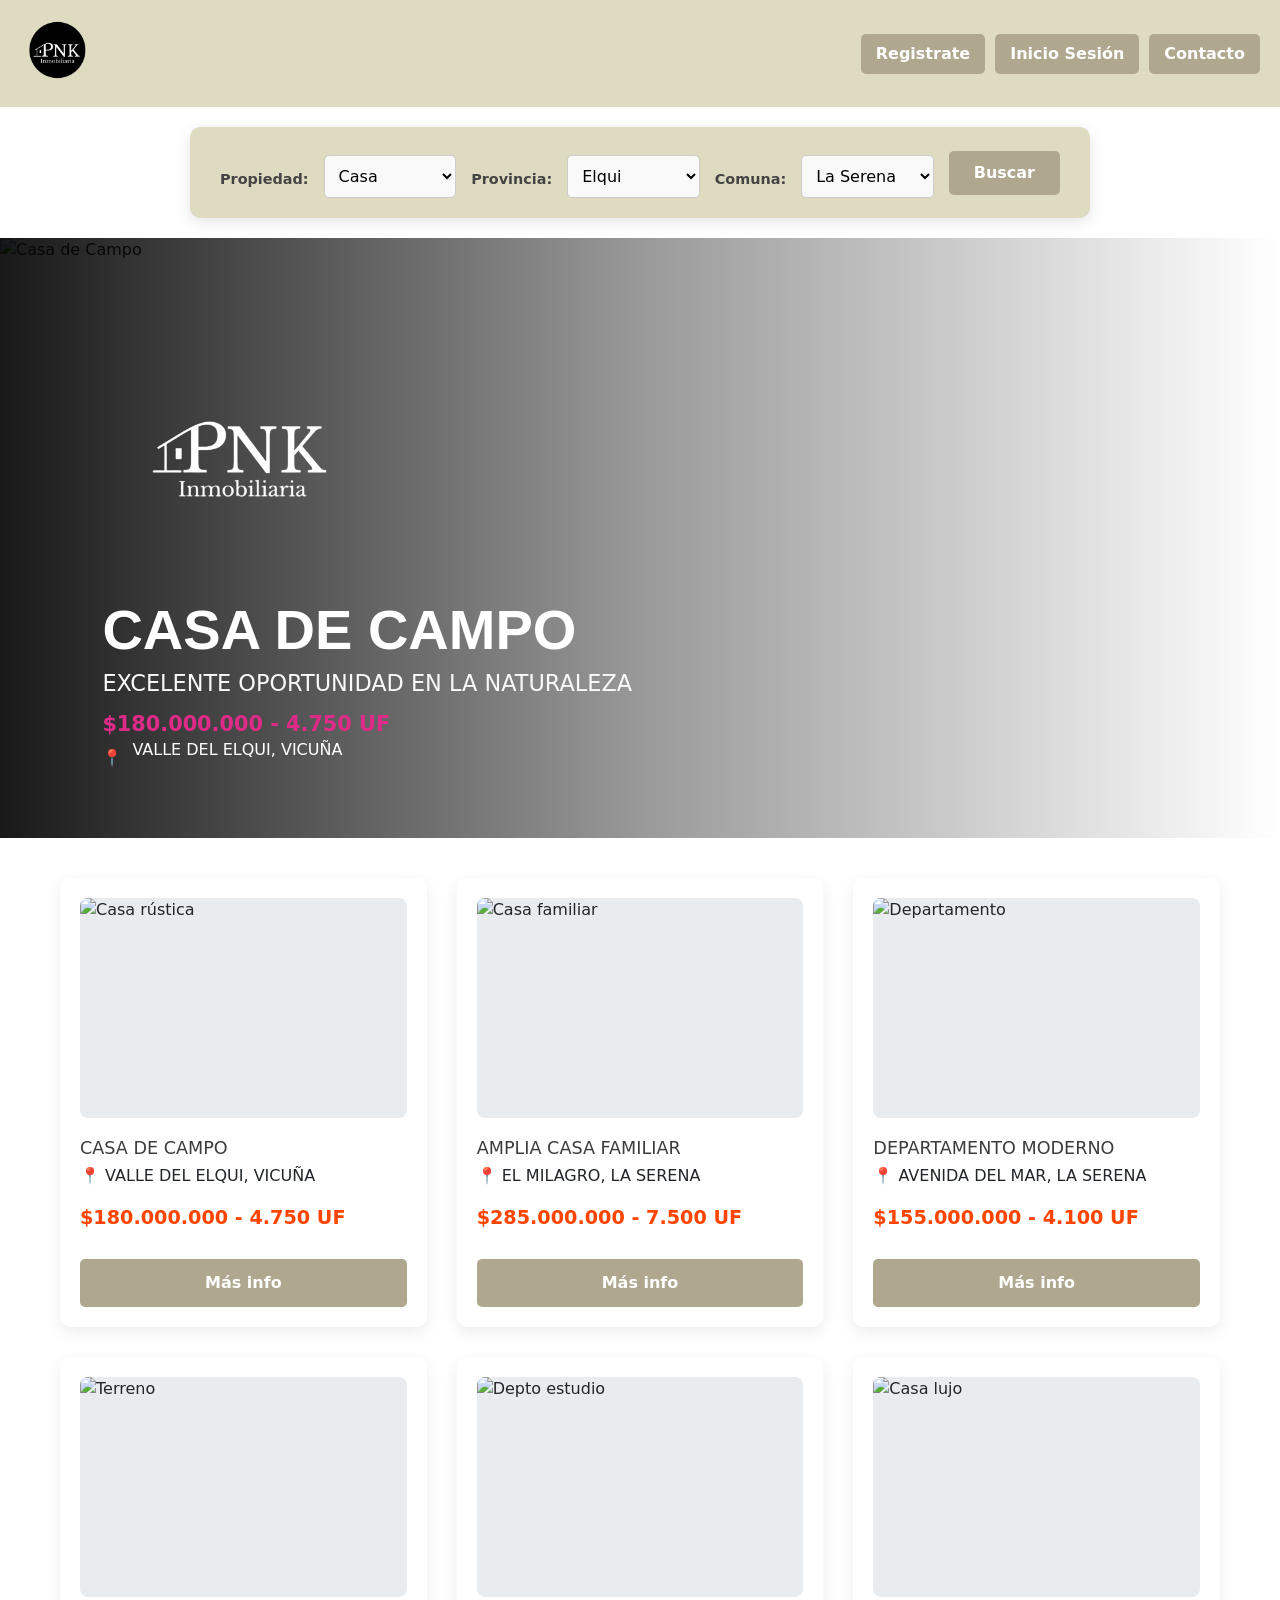
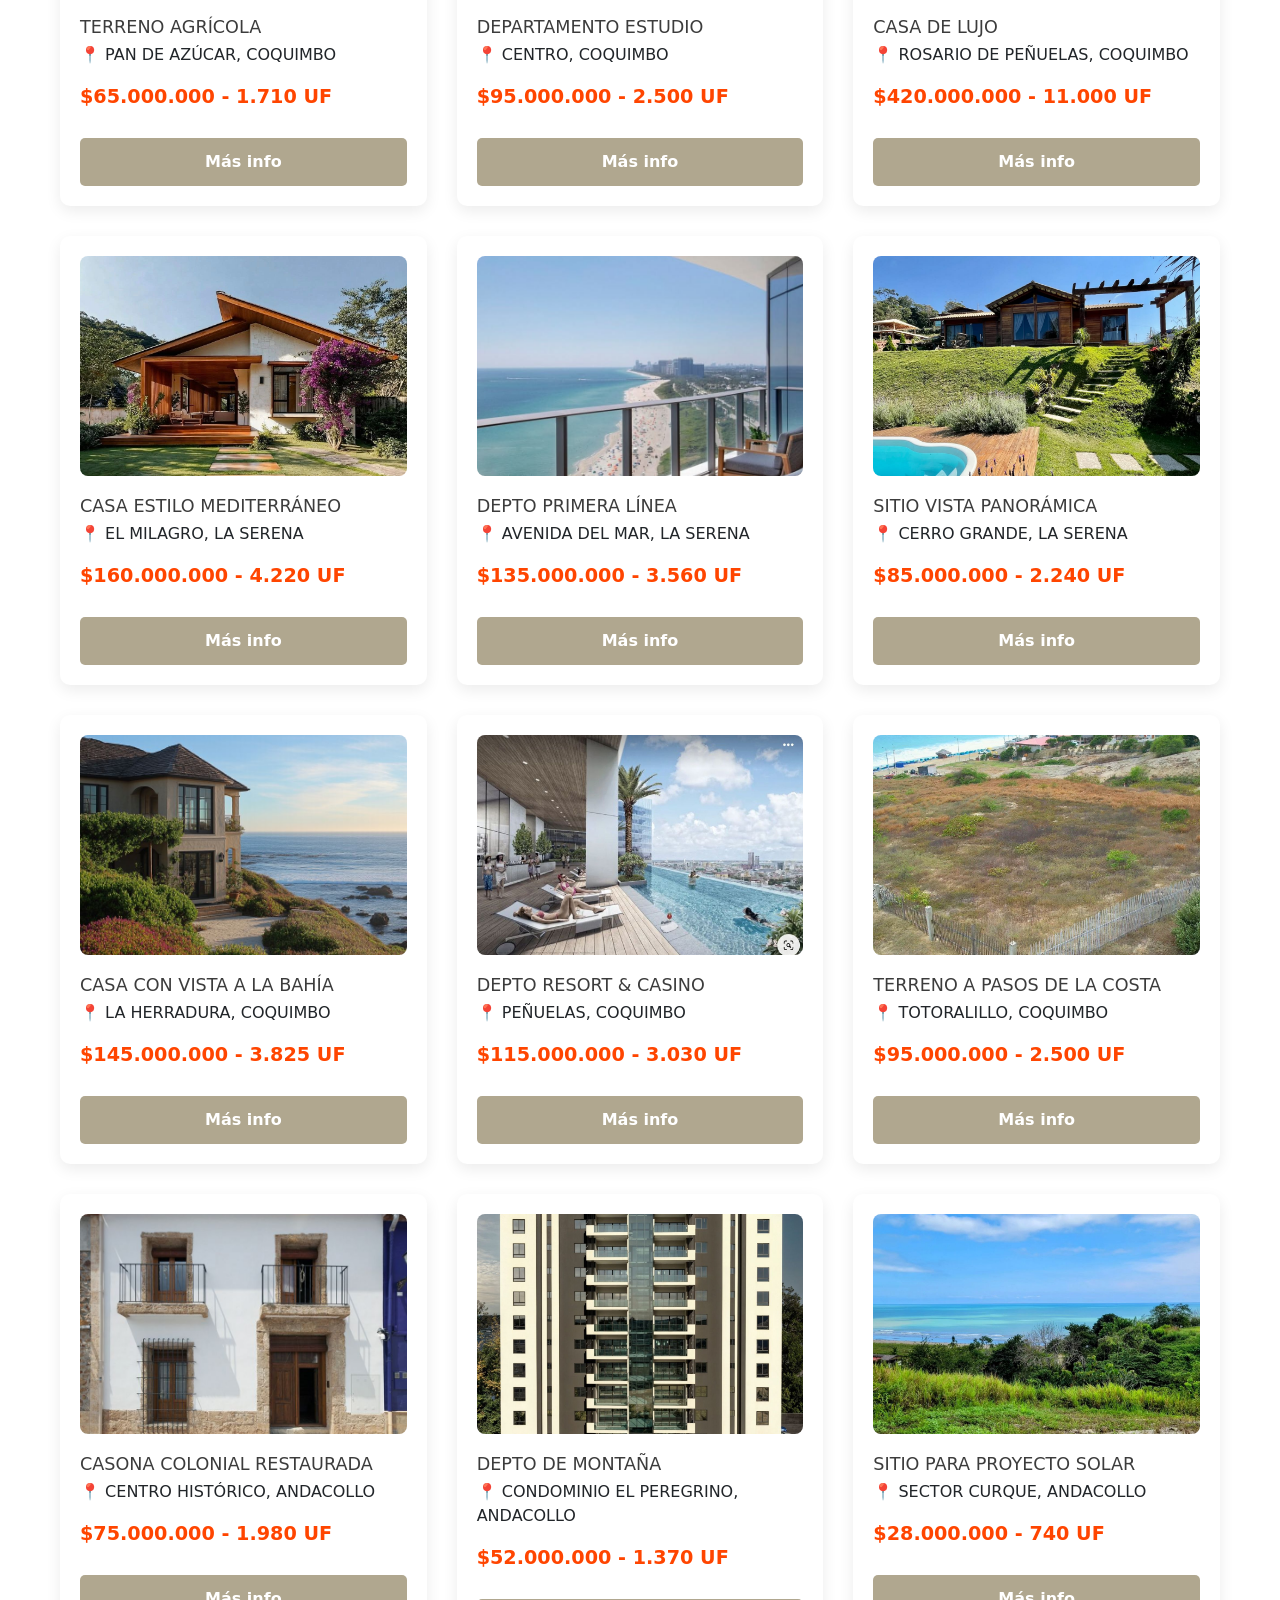
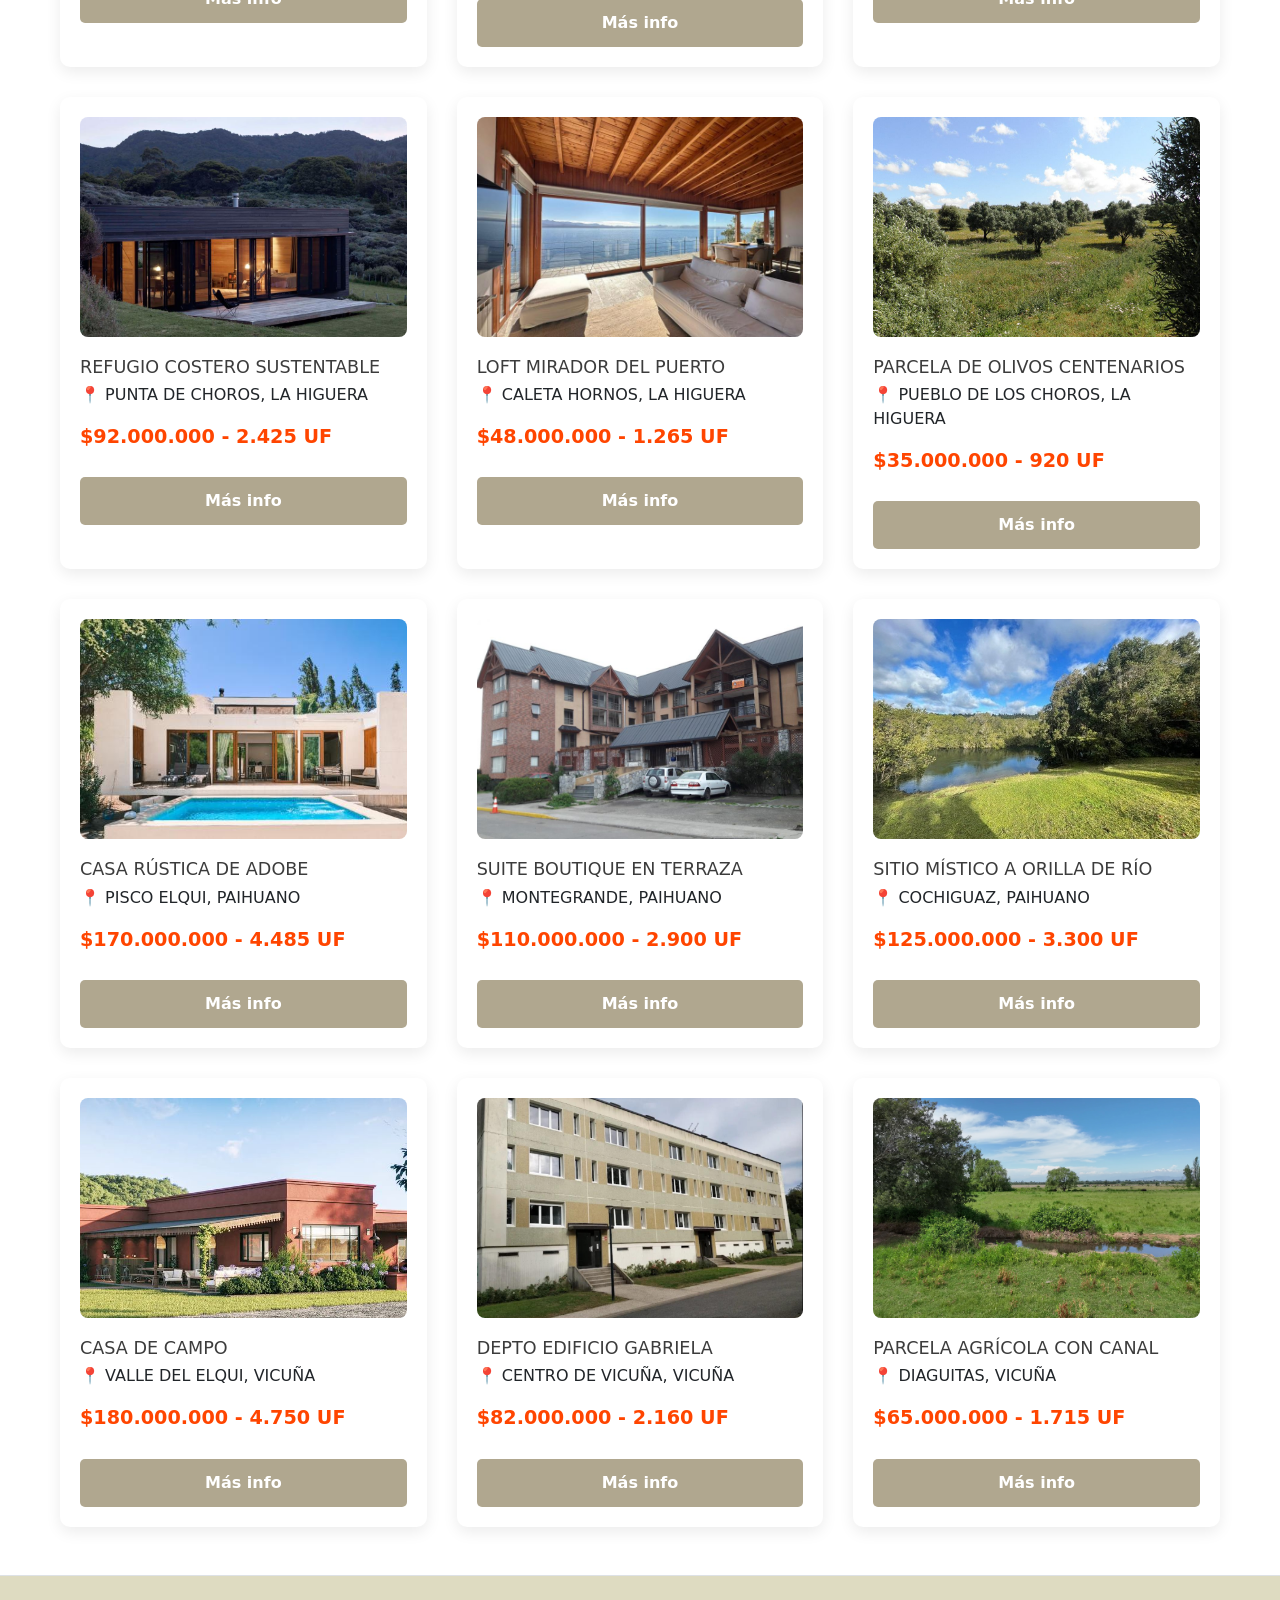
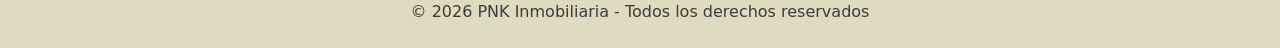
==== commit 40c7a8c4: "Actualización completa: corrección de errores" ====
--- a/index.html
+++ b/index.html
@@ -686,5 +686,9 @@
   </section>
 
   <script src="https://cdn.jsdelivr.net/npm/bootstrap@5.3.3/dist/js/bootstrap.bundle.min.js"></script>
+
+<footer class="bg-pnk text-center py-4 mt-5 border-top">
+  <p class="mb-0" style="color:#3c3c3c;">© 2026 PNK Inmobiliaria - Todos los derechos reservados</p>
+</footer>
 </body>
 </html>
--- a/css/mystyle.css
+++ b/css/mystyle.css
@@ -500,6 +500,52 @@
 
 #genero {
   cursor: pointer;
+}
+
+/* ==========================================
+   CLASES CORPORATIVAS PNK (Paleta oficial)
+   ========================================== */
+.bg-pnk {
+  background-color: #dedbc1 !important;
+}
+
+.btn-pnk {
+  background-color: #b0a78f !important;
+  color: #3c3c3c !important;
+  border: none !important;
+  box-shadow: none !important;
+  font-weight: 500;
+}
+
+.btn-pnk:hover {
+  background-color: #3c3c3c !important;
+  color: #efeee4 !important;
+}
+
+.text-pnk-price {
+  color: #e02a8a !important;
+  font-weight: bold;
+}
+
+.badge-pnk {
+  background-color: #b0a78f;
+  color: #3c3c3c;
+}
+
+/* Formulario de usuarios dentro del card - eliminar caja blanca flotante */
+#frm_usu {
+  background-color: transparent !important;
+  box-shadow: none !important;
+  border: none !important;
+  max-width: none !important;
+  padding: 0 !important;
+  margin: 0 !important;
+}
+
+/* Asegurar que inputs ocupen 100% del ancho de su columna */
+#frm_usu .form-control,
+#frm_usu .form-select {
+  width: 100% !important;
 }
 
 /* RESPONSIVE */
